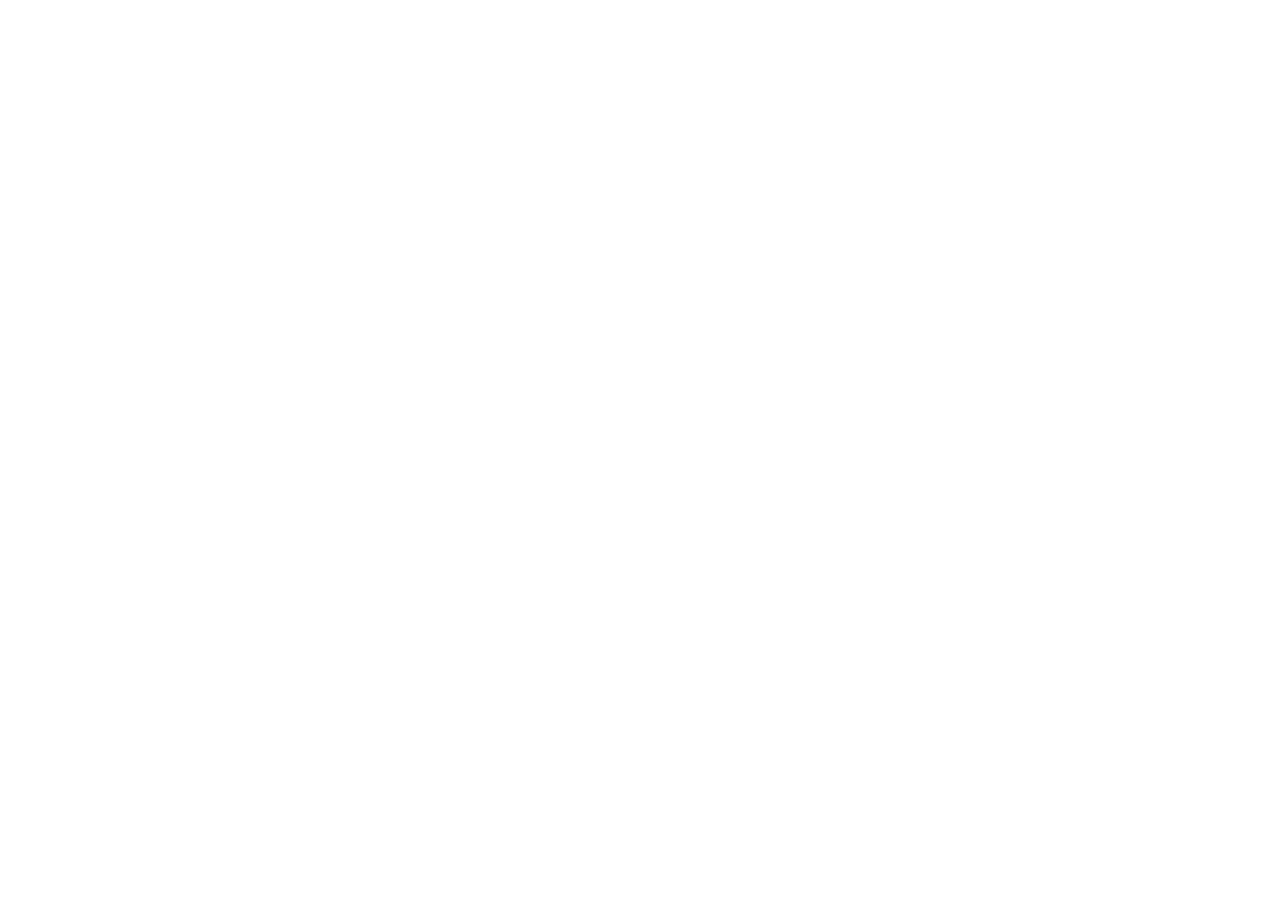
==== index.html @ 6f54cfc2 "comienzo" ====
<!DOCTYPE html>
<html>
<head>
	<meta charset="UTF-8">
	<title>Freelancer</title>
	<!-- Enlaza aquí tu CSS común y de tu proyecto -->

</head>
<body>
	<!-- Escribe tu código aquí -->

	<!-- Enlaza aquí tu archivo JS -->
	
</body>
</html>
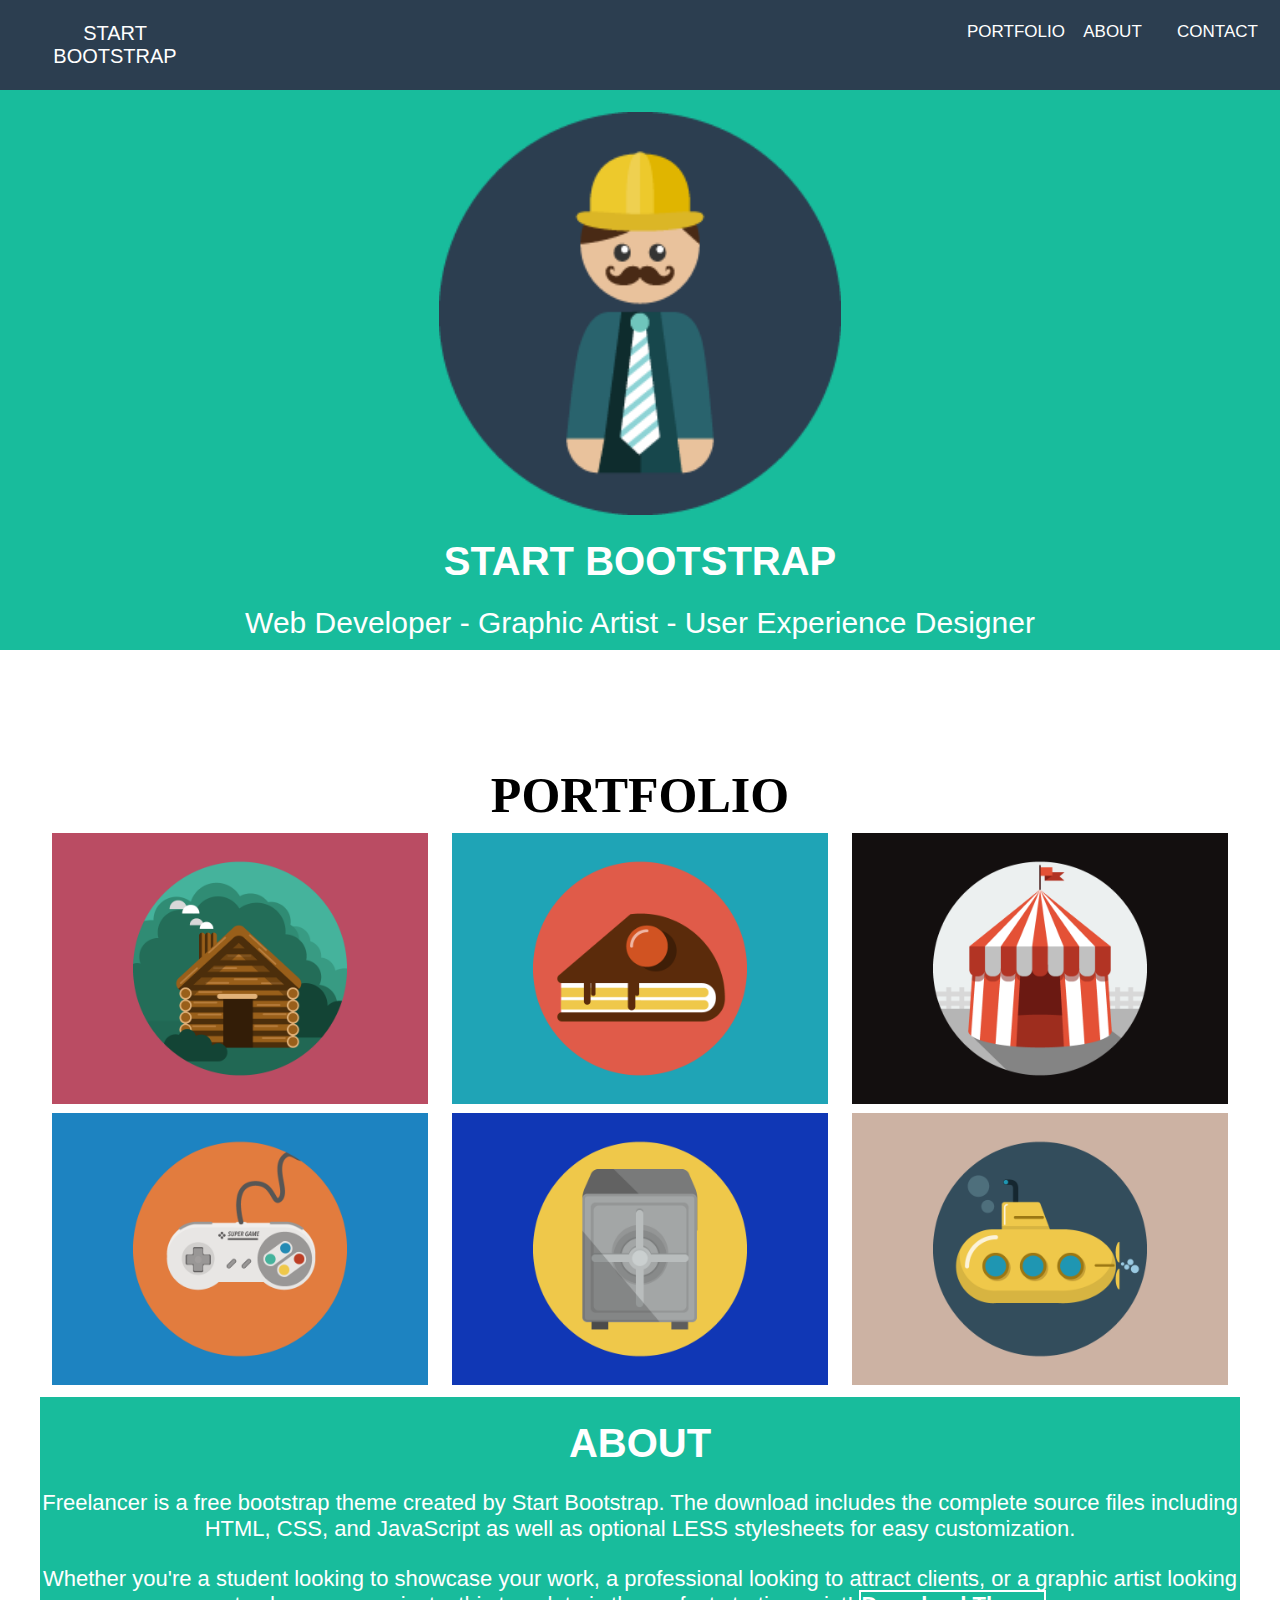
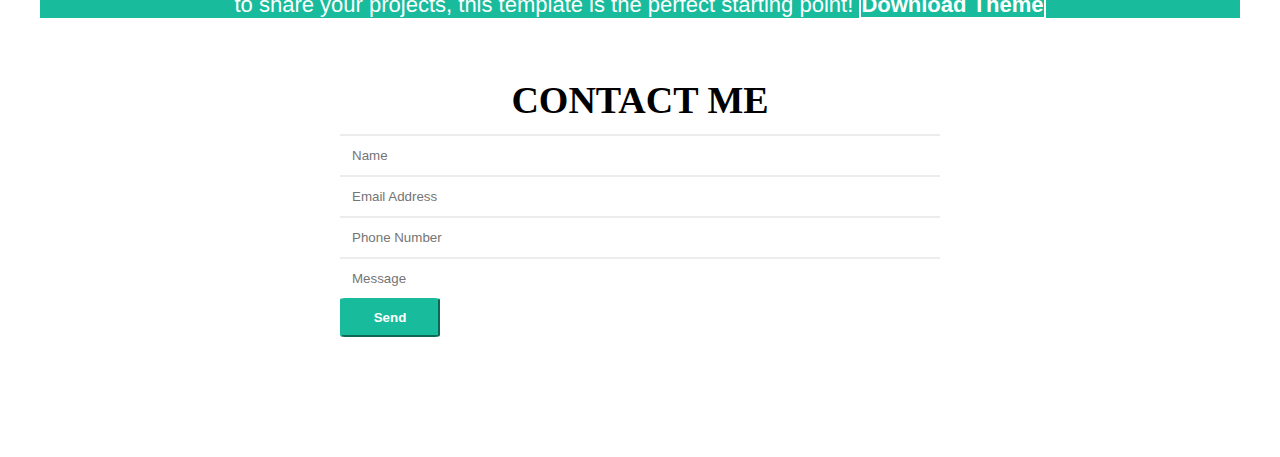
==== commit 6579980c: "pages" ====
--- a/index.html
+++ b/index.html
@@ -4,12 +4,154 @@
 	<meta charset="UTF-8">
 	<title>Freelancer</title>
 	<!-- Enlaza aquí tu CSS común y de tu proyecto -->
+	<link rel="stylesheet" href="css/common.css">
+	<link rel="stylesheet" href="css/main.css">
 
 </head>
+
 <body>
 	<!-- Escribe tu código aquí -->
+	<section class="Container">
+		<nav class="row menu">
+			<a href="#" class="col-2" id="star-bootstrap"> Start Bootstrap</a>
+			<a href="#" class="col-7"></a>
+			<div class="miMenu">
+				<a href="#" class="col-1" id="portafolio"> Portfolio </a>
+				<a href="#" class="col-1" id="about"> About </a>
+				<a href="#" class="col-1" id="contact"> Contact </a>
+			</div>
+		</nav>
+	</section>
 
-	<!-- Enlaza aquí tu archivo JS -->
-	
+	<section class="home-Container">
+		<section class="row">
+			<a href="#" class="col-4"></a>
+			<div>
+				<img src="assets/images/profile.png" class="col-4" id="profile">
+			</div>
+			<a href="#" class="col-4"></a>
+		</div>
+	</section>
+</section>
+
+<section class="text-home-Container">
+	<section class="row">
+		<h1 class="col-12" id="bootstrap">Start bootstrap</h1>
+		<!-- <h6>---- ★ ----</h6> -->
+		<span class="col-12" id="skills">Web Developer - Graphic Artist - User Experience Designer</span>
+		<a href="#" class="col-12"></a>
+	</section>
+</section>
+
+<section class="portafolio container">
+	<section class="row">
+		<div class="box-work">
+			<h1 class="col-12" id="portfolio">Portfolio</h1>
+			<!-- <h6>---- ★ ----</h6> -->
+			<div class="col-4">
+				<a href="#">
+					<img src="assets/images/portfolio/cabin.png" class="size-img" alt="">
+				</a>
+			</div>
+			<div class="col-4">
+				<a href="#">
+					<img src="assets/images/portfolio/cake.png" alt="" class="size-img">
+				</a>
+			</div>
+
+			<div class="col-4">
+				<a href="#">
+					<img src="assets/images/portfolio/circus.png" alt="" class="size-img">
+				</a>
+			</div>
+
+			<div class="col-4">
+				<a href="#">
+					<img src="assets/images/portfolio/game.png" alt="" class="size-img">
+				</a>
+			</div>
+
+			<div class="col-4">
+				<a href="#">
+					<img src="assets/images/portfolio/safe.png" alt="" class="size-img">
+				</a>
+			</div>
+
+			<div class="col-4">
+				<a href="#">
+					<img src="assets/images/portfolio/submarine.png" alt="" class="size-img">
+				</a>
+			</div>
+		</div>
+	</section>
+</section>
+
+<section class="about container">
+	<section class="row-style-text">
+		<a href="#" class="col-12"></a>
+		<h1 id="style-title">About</h1>
+		<a href="#" class="col-12"></a>
+		<p class="style-parraf">
+			Freelancer is a free bootstrap theme created by Start Bootstrap. The download includes the complete source files including HTML, CSS, and JavaScript as well as optional LESS stylesheets for easy customization.
+		</p>
+		<a href="#" class="col-12"></a>
+		<p class="style-parraf">
+			Whether you're a student looking to showcase your work, a professional looking to attract clients, or a graphic artist looking to share your projects, this template is the perfect starting point!
+			<a href="#" class="col-12"></a>
+			<a href="#" class="boton">Download Theme</a>
+			<a href="#" class="col-12"></a>
+		</p>
+	</section>
+</section>
+
+<section id="contact-me"> <!--Alexis y Amalia -->
+			<section class="container">
+				<section class="row">
+					<h2 class="col-12">CONTACT ME</h2>
+				</section>
+				<section>
+					<section>
+					</section>
+				<form action="index.html" method="post" >
+					<section class="row">
+					<section class="col-3">
+					</section>
+					<input class="col-6" type="text" name="" value="" placeholder="Name" required data-validation-required-message="Please enter your name."/>
+					<section class="col-3">
+					</section>
+					</section>
+					<section class="row">
+						<section class="col-3">
+						</section>
+					<input class="col-6" type="email" name="" value="" placeholder="Email Address" required/>
+					<section class="col-3">
+					</section>
+					</section>
+					<section class="row">
+						<section class="col-3">
+						</section>
+					<input class="col-6" type="tel" name="" value="" placeholder="Phone Number" required/>
+					<section class="col-3">
+					</section>
+					</section>
+					<section class="row">
+						<section class="col-3">
+						</section>
+					<input class="col-6" type="text" name="" value="" placeholder="Message" required/>
+					<section class="col-3">
+					</section>
+					</section>
+					<section class="row">
+						<section class="col-3"></section>
+						<button id="send" class="col-1 espacio-row btn-form" link="#" type="submit" name="button">Send</button>
+					</section>
+				</form>
+			</section>
+	</section>
+	</section>
+
+<!-- Enlaza aquí tu archivo JS -->
+<script src="js/app.js">
+</script>
 </body>
-</html>+</html>
--- a/css/common.css
+++ b/css/common.css
@@ -0,0 +1,80 @@
+/*
+ * Estilos reutilizables
+ */
+
+
+ *{
+   -webkit-box-sizing: border-box;
+   -moz-box-sizing: border-box;
+   box-sizing: border-box;
+   margin: 0;
+   padding: 0;
+ }
+
+
+ /*contenido*/
+ .container {
+   width: 100%;
+   max-width: 1200px;
+   margin: 0px auto;
+ }
+ .row before, .row:after{
+   content: " ";
+   display: table;
+ }
+ .row:after{
+   clear: both;
+ }
+ [class*="col-"] {
+   min-height: 7px;
+   padding: 12px;
+   float: left;
+ }
+ .col-1 {
+   /*(1/12) x 100*/
+   width: 8.333333%;
+ }
+ .col-2 {
+   /*(2/12) x 100*/
+   width: 16.666666%;
+ }
+ .col-3 {
+   /*(3/12) x 100*/
+   width: 25%;
+ }
+ .col-4 {
+   /*(4/12) x 100*/
+   width: 33.333333%;
+ }
+ .col-5 {
+   /*(5/12) x 100*/
+   width: 41.666666%;
+ }
+ .col-6 {
+   /*(6/12) x 100*/
+   width: 50%;
+ }
+ .col-7 {
+   /*(7/12) x 100*/
+   width: 58.333333%;
+ }
+ .col-8 {
+   /*(8/12) x 100*/
+   width: 66.666666%;
+ }
+ .col-9 {
+   /*(9/12) x 100*/
+   width: 75%;
+ }
+ .col-10 {
+   /*(10/12) x 100*/
+   width: 83.333333%;
+ }
+ .col-11 {
+   /*(11/12) x 100*/
+   width: 91.666666%;
+ }
+ .col-12 {
+   /*(12/12) x 100*/
+   width: 100%;
+ }
--- a/css/main.css
+++ b/css/main.css
@@ -0,0 +1,115 @@
+/*
+* Estilos de tu proyecto
+*/
+.Container{
+  text-align: center;
+}
+
+.menu{
+  font-family: Montserrat,"Helvetica Neue",Helvetica,Arial,sans-serif;
+  text-transform: uppercase;
+  font-weight: 500;
+  padding: 10px;
+  background: #2C3E50;
+  position: fixed;
+  width: 100%;
+  overflow: auto;
+}
+#star-bootstrap{
+  font-size: 20px;
+  color: #FFFFFF;
+  text-decoration: none;
+}
+#portafolio, #about, #contact{
+  font-size: 17px;
+  color: #FFFFFF;
+  text-decoration: none;
+}
+.home-Container{
+  background-color: #18BC9C;
+}
+#profile{
+  height: auto;
+  border: 0;
+  text-align: center;
+  margin-top: 100px;
+}
+
+#bootstrap{
+  text-align: center;
+  background: #18BC9C;
+  color: #FFFFFF;
+  font-family: Montserrat,"Helvetica Neue",Helvetica,Arial,sans-serif;
+  font-size: 40px;
+  text-transform: uppercase;
+  font-weight: 900px;
+}
+#skills{
+  text-align: center;
+  background: #18BC9C;
+  color: #FFFFFF;
+  font-family: Montserrat,"Helvetica Neue",Helvetica,Arial,sans-serif;
+  font-weight: 500px;
+  font-size: 30px;
+  padding: 10px;
+}
+#portfolio{
+  margin-top: 80px;
+  font-size: 50px;
+  text-align: center;
+  text-transform: uppercase;
+}
+.size-img{
+  width: 100%;
+  margin-top: -15px;
+  display: block;
+  height: auto;
+}
+.row-style-text{
+  text-align: center;
+  color: #FFFFFF;
+  background: #18BC9C;
+}
+#style-title{
+  font-family: Montserrat,"Helvetica Neue",Helvetica,Arial,sans-serif;
+  font-size: 40px;
+  text-transform: uppercase;
+  font-weight: 900px;
+}
+.style-parraf{
+  font-family: Montserrat,"Helvetica Neue",Helvetica,Arial,sans-serif;
+  font-size: 22px;
+}
+.boton{
+  font-family: Montserrat,"Helvetica Neue",Helvetica,Arial,sans-serif;
+  font-size: 22px;
+  color: #FFFFFF;
+  text-decoration: none;
+  border: solid 2px white;
+  border-radius: 6;
+  background: transparent;
+  transition: all 0.3s ease-in-out;
+  margin-top: 15px;
+  font-weight: 700;
+}
+#contact-me h2 {
+   text-align: center;
+   font-size: 38px;
+}
+input{
+  display: block;
+  border-left: none;
+  border-right: none;
+  border-bottom: none;
+  border-color: rgb(244,245,246,.2);
+}
+
+#send{
+  border-radius: 5%;
+  color: #fff;
+  background-color: #18BC9C ;
+  border-color: #18BC9C ;
+  font-weight: 700;
+  padding: 10px 16px;
+  margin-bottom: 10%;
+}
